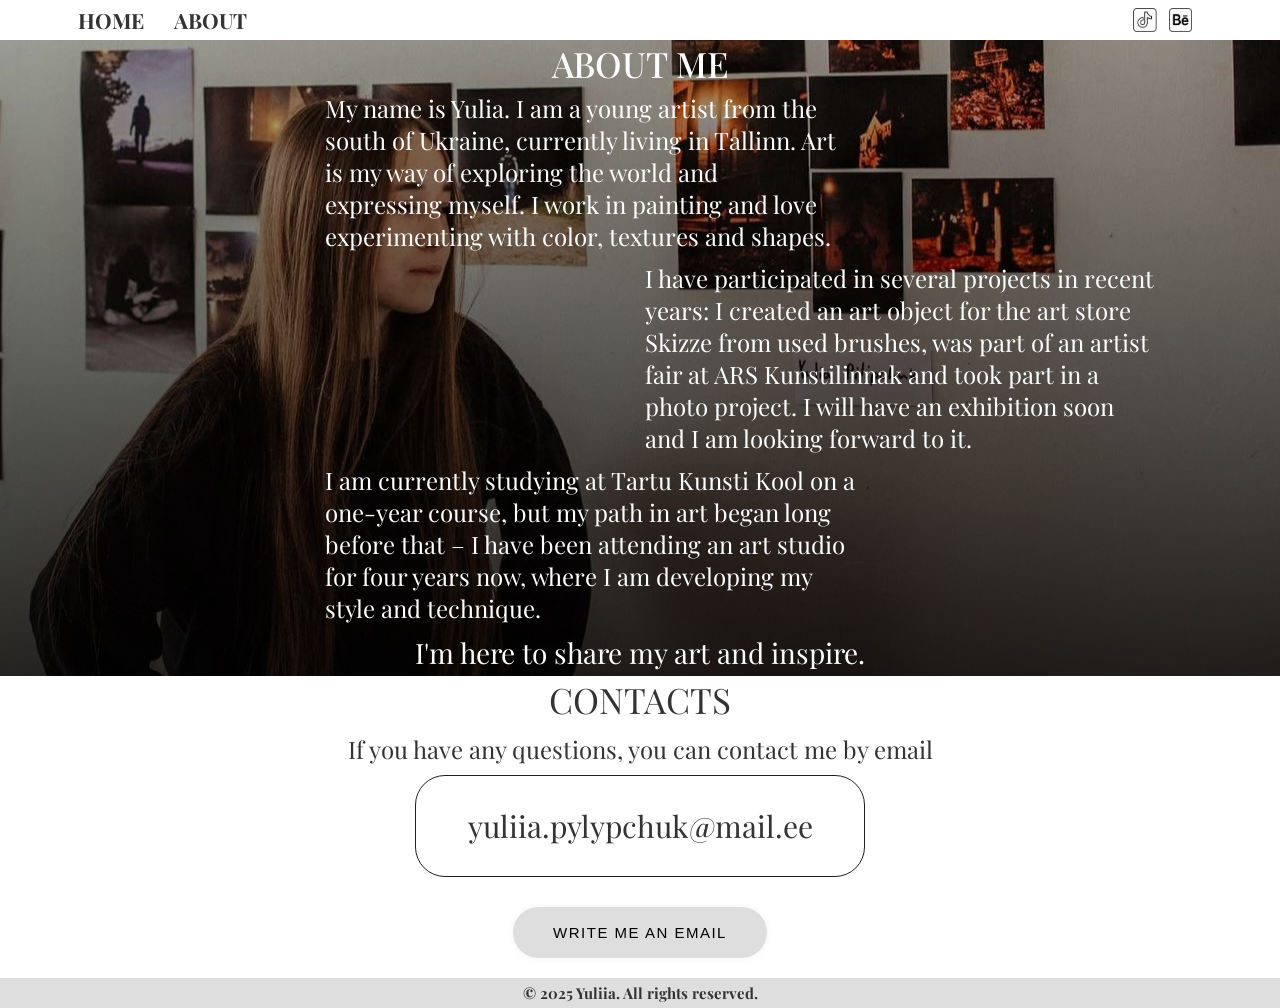
==== about.html @ f60e6a71 "Add files via upload" ====
<!DOCTYPE html>
<html lang="en">
<head>
    <meta charset="UTF-8">
    <meta name="viewport" content="width=device-width, initial-scale=1.0">
    <title>about | yuliia</title>
    <link rel="stylesheet" href="./css/about.css">

    <link rel="stylesheet" href="./css/header.css">
    <link rel="stylesheet" href="./css/reset.css">
    <link rel="stylesheet" href="./css/footer.css">
    <link rel="stylesheet" href="./css/adaptive/adaptive.css">
</head>
<body>
    <div class="wrapper">
        <header class="header">
            <div class="header-container">
                <div class="links">
                    <ul class="list">
                        <li class="list_item">
                            <a href="./index.html" class="link_style">
                                <h2>HOME</h2>
                            </a>
                        </li>
                        <li class="list_item">
                            <a href="#" class="link_style">
                                <h2>ABOUT</h2>
                            </a>
                        </li>
                    </ul>
                </div>
                <div class="social">
                    <a href="https://www.tiktok.com/@ulia.arts" target="_blank" rel="noopener noreferrer">
                      <img class="social-icon" src="./logo/tik-tok.jpg" alt="TikTok">
                    </a>
                    <a href="https://www.behance.net/julia112" target="_blank" rel="noopener noreferrer">
                      <img class="social-icon" src="./logo/behance.jpg" alt="Behance">
                    </a>
                </div>                  
            </div> 
        </header>

        <div class="about" id="about">
            <h2 class="about_text">ABOUT ME</h2>
            <h3 class="about_text_one">My name is Yulia. I am a young artist from the<br>south of Ukraine, 
                currently living in Tallinn. Art<br>is my way of exploring the world and<br>expressing myself. 
                I work in painting and love<br>experimenting with color, textures and shapes.
            </h3>
    
            <h3 class="about_text_two">I have participated in several projects in recent<br>years: 
                I created an art object for the art store<br>Skizze from used brushes,
                 was part of an artist<br>fair at ARS Kunstilinnak and took part in a<br>photo project. 
                 I will have an exhibition soon<br>and I am looking forward to it.
            </h3>
    
            <h3 class="about_text_three">
                I am currently studying at Tartu Kunsti Kool on a<br>one-year course, but my path in art began long<br>before that – 
                I have been attending an art studio<br>for four years now, where I am developing my<br>style and technique.
            </h3>
    
            <h3 class="about_text_four">
                I'm here to share my art and inspire.
            </h3>
        </div>
    
        <div class="contact" id="contact">
            <h2 class="contact_text">CONTACTS</h2>
    
            <h3 class="contact_text_one">If you have any questions, you can contact me by email</h3>
            <h3 class="contact_email">yuliia.pylypchuk@mail.ee</h3>
            
            <div class="button-wrapper">
                <a href="https://mail.google.com/mail/?view=cm&fs=1&to=yuliia.pylypchuk@mail.ee&su=Question&body=Hello%2C%20Yuliia!" target="_blank">
                    <button>Write me an email</button>
                </a>
            </div>        
        </div>
        <footer class="footer">
            <h2>© 2025 Yuliia. All rights reserved.</h2>
        </footer> 
    </div>
</body>
</html>
---- css/about.css ----
.about  {
    margin-top: 40px;
    background-image: linear-gradient(to top, rgba(0, 0, 0, .8), rgba(0, 0, 0, .2)), url(../images/about_photo.jpg);
    background-repeat: no-repeat;
    background-size: cover;

    background-position: 50%;

    color: white;
}

.about_text {
    text-align: center;
    font-size: 35px;
    font-weight: 500;
    user-select: none;
}

.about_text_one {
    padding: 5px;
    font-size: 24px;
    font-weight: 100;
    margin-left: 25%;
}

.about_text_two {
    padding: 5px;
    font-size: 24px;
    font-weight: 100;
    margin-left: 50%;
}

.about_text_three   {
    padding: 5px;
    font-size: 24px;
    font-weight: 100;
    margin-left: 25%;
}

.about_text_four    {
    text-align: center;
    font-size: 28px;
    font-weight: 100;
    padding: 5px;
}

.contact_text   {
    text-align: center;
    font-size: 35px;
    font-weight: 100;
    user-select: none;
}

.contact_text_one   {
    text-align: center;
    font-size: 24px;
    font-weight: 100;
    padding: 10px;
}

.contact_email  {
    margin: 0 auto;
    border-radius: 30px;
    max-width: 450px;
    width: 100%;
    text-align: center;
    font-size: 30px;
    font-weight: 100;
    padding: 30px;
    border: 1px #1f1f1f solid;
}

.button-wrapper {
    display: flex;
    justify-content: center;
    align-items: center;
    margin-top: 30px;
    margin-bottom: 20px;
    user-select: none;
}
  
button {
    padding: 17px 40px;
    border-radius: 50px;
    cursor: pointer;
    border: 0;
    background-color: #DEDEDE;
    box-shadow: rgb(0 0 0 / 5%) 0 0 8px;
    letter-spacing: 1.5px;
    text-transform: uppercase;
    font-size: 15px;
    transition: all 0.5s ease;
    user-select: none;
}
  
button:hover {
    letter-spacing: 3px;
    background-color: hsl(261deg 80% 48%);
    color: hsl(0, 0%, 100%);
    box-shadow: rgb(93 24 220) 0px 7px 29px 0px;
}
  
button:active {
    letter-spacing: 3px;
    background-color: hsl(261deg 80% 48%);
    color: hsl(0, 0%, 100%);
    box-shadow: rgb(93 24 220) 0px 0px 0px 0px;
    transform: translateY(10px);
    transition: 100ms;
}
---- css/header.css ----
.header {
    background-color: #FFF;
    z-index: 10;

    display: flex;
    align-items: center;
    position: fixed;
    top: 0;
    left: 0;

    width: 100%;
    height: 40px;

    padding: 0 15px;
}

.header-container{

    width: 90%;
    height: 100%;
    display: flex;
    align-items: center;
    justify-content: center;

    margin: 0 auto;
}

.links {
    flex: 1 1 auto;
    display: flex;
    justify-content: flex-start;
}

.list {
    display: flex;
    user-select: none;
    list-style: none;
    
    align-items: center;
}

.social {
    display: flex;
    align-items: center;
    justify-content: center;
    gap: 12px;
    padding: 0 10px;
    height: 100%;
}

.social-icon {
    width: 24px;
    height: 24px;
    object-fit: contain;
    display: block;
    transition: transform 0.2s ease;
}

.social-icon:hover {
    transform: scale(1.12);
}



.link_style {
    position: relative;
    text-decoration: none;
    color: #333;
    font-size: 14px;
    display: inline-block;
    padding: 5px 0;
}

.link_style::after {
    content: "";
    position: absolute;
    left: 0;
    bottom: -1px;
    width: 100%;
    height: 2px;
    background-color: black;
    transform: scaleX(0);
    transform-origin: left;
    transition: transform 0.3s ease-in-out, transform-origin 0s linear 0.3s;
}

.link_style:hover::after {
    transform: scaleX(1);
    transform-origin: right;
}

.link_style:not(:hover)::after {
    transform: scaleX(0);
    transform-origin: left;
}

.list_item:not(:last-child) {
    margin-right: 30px;
}
---- css/footer.css ----
.footer {   
    background-color: #DEDEDE;
    padding: 5px 0;
    text-align: center;
    font-size: 10px;
    font-weight: 100;
    color: #333;
    user-select: none;
}

.mobile-social {
    display: none;
  }

.modal {
    position: fixed;
    top: 0;
    left: 0;
    width: 100%;
    height: 100%;
    background-color: rgba(0,0,0,0.8);
    display: flex;
    align-items: center;
    justify-content: center;
    z-index: 9999;
}
  
.modal-img {
    max-width: 90%;
    max-height: 90%;
    border-radius: 10px;
}
---- css/adaptive/adaptive.css ----
@media (max-width: 768px) {
    .header {
      height: 40px;
      justify-content: center;
      align-items: center;
      padding-top: 0;
      gap: 0;
    }

    .link_style {
      font-size: 12px;
    }
  
    .icon img {
      width: 22px;
      height: 22px;
    }
  
    .main_text {
      width: 90%;
      font-size: 32px;
    }
  
    .gallery {
      columns: 1 100%;
      column-gap: 2px;
      width: 95%;
      margin: 20px auto;
    }
  
    .about_text {
      font-size: 26px;
      padding: 10px;
    }
  
    .about_text_one,
    .about_text_two,
    .about_text_three {
      font-size: 18px;
      margin-left: 0;
      padding: 10px 15px;
    }
  
    .about_text_two {
      margin-left: 0;
    }
  
    .about_text_four {
      font-size: 20px;
      padding: 10px 15px;
    }
  
    .contact_text {
      font-size: 26px;
      padding: 10px;
    }
  
    .contact_text_one {
      font-size: 18px;
      padding: 20px 10px;
    }
  
    .contact_email {
      font-size: 18px;
      padding: 15px;
      width: 90%;
    }
  
    .button-wrapper button {
      padding: 12px 25px;
      font-size: 14px;
    }
  
    .footer {
      font-size: 10px;
    }
  }

@media (max-width: 350px)   {
    .mobile-social {
        display: none;
    }
}

@media (max-width: 425px)   {
    .about_text_one {
        font-size: 16px;
        padding: 10px;
    }
    
    .about_text_two {
        font-size: 16px;
        padding: 10px;
    }
    
    .about_text_three   {
        font-size: 16px;
        padding: 10px;
    }
}
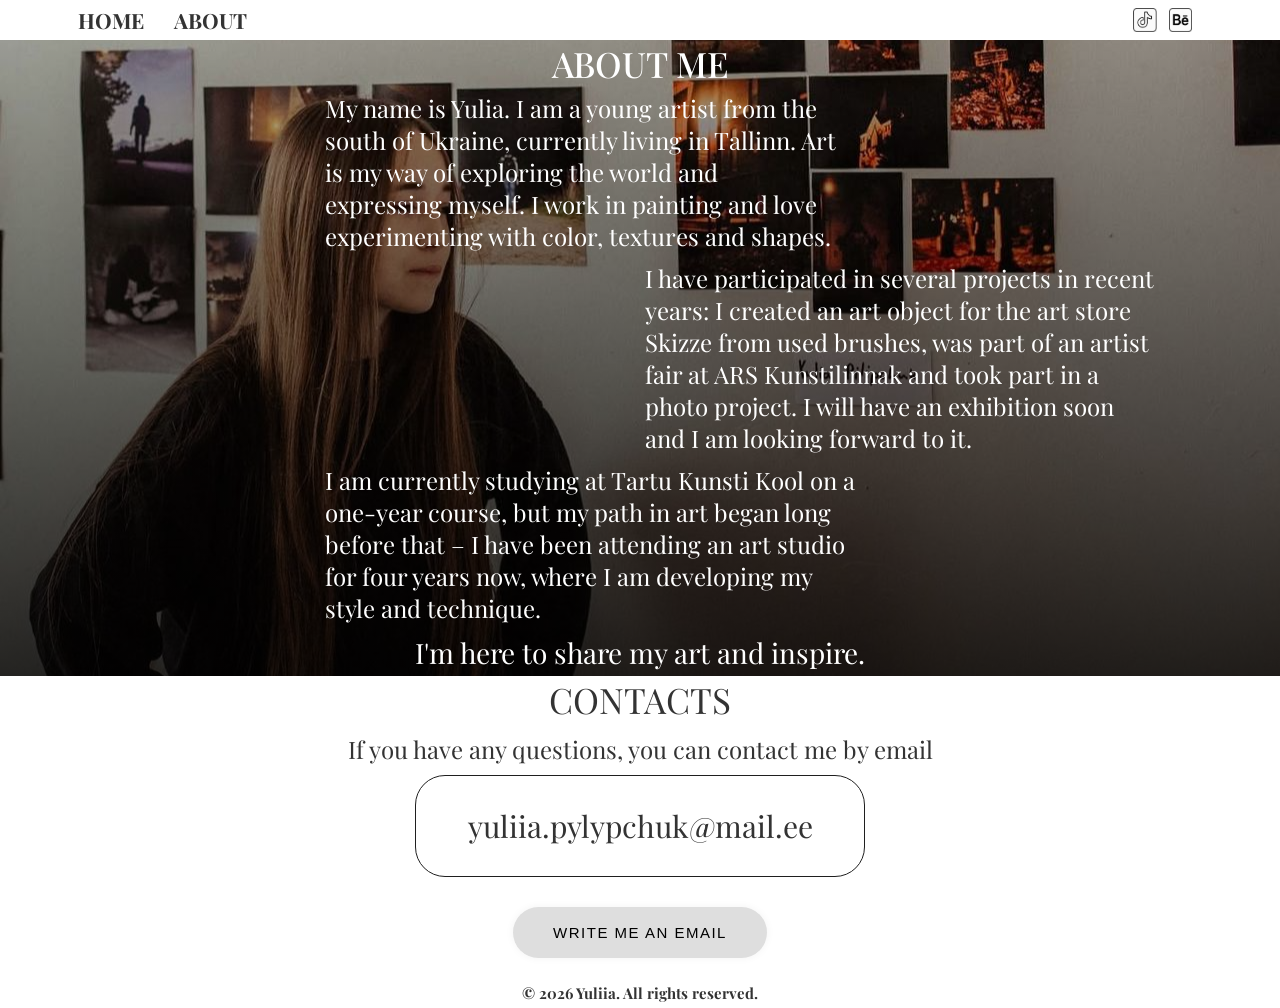
==== commit 859bf723: "2k26" ====
--- a/about.html
+++ b/about.html
@@ -76,7 +76,7 @@
             </div>        
         </div>
         <footer class="footer">
-            <h2>© 2025 Yuliia. All rights reserved.</h2>
+            <h2>© 2026 Yuliia. All rights reserved.</h2>
         </footer> 
     </div>
 </body>
--- a/css/footer.css
+++ b/css/footer.css
@@ -1,5 +1,5 @@
 .footer {   
-    background-color: #DEDEDE;
+    background-color: #FFF;
     padding: 5px 0;
     text-align: center;
     font-size: 10px;
@@ -29,4 +29,4 @@
     max-width: 90%;
     max-height: 90%;
     border-radius: 10px;
-}+}
